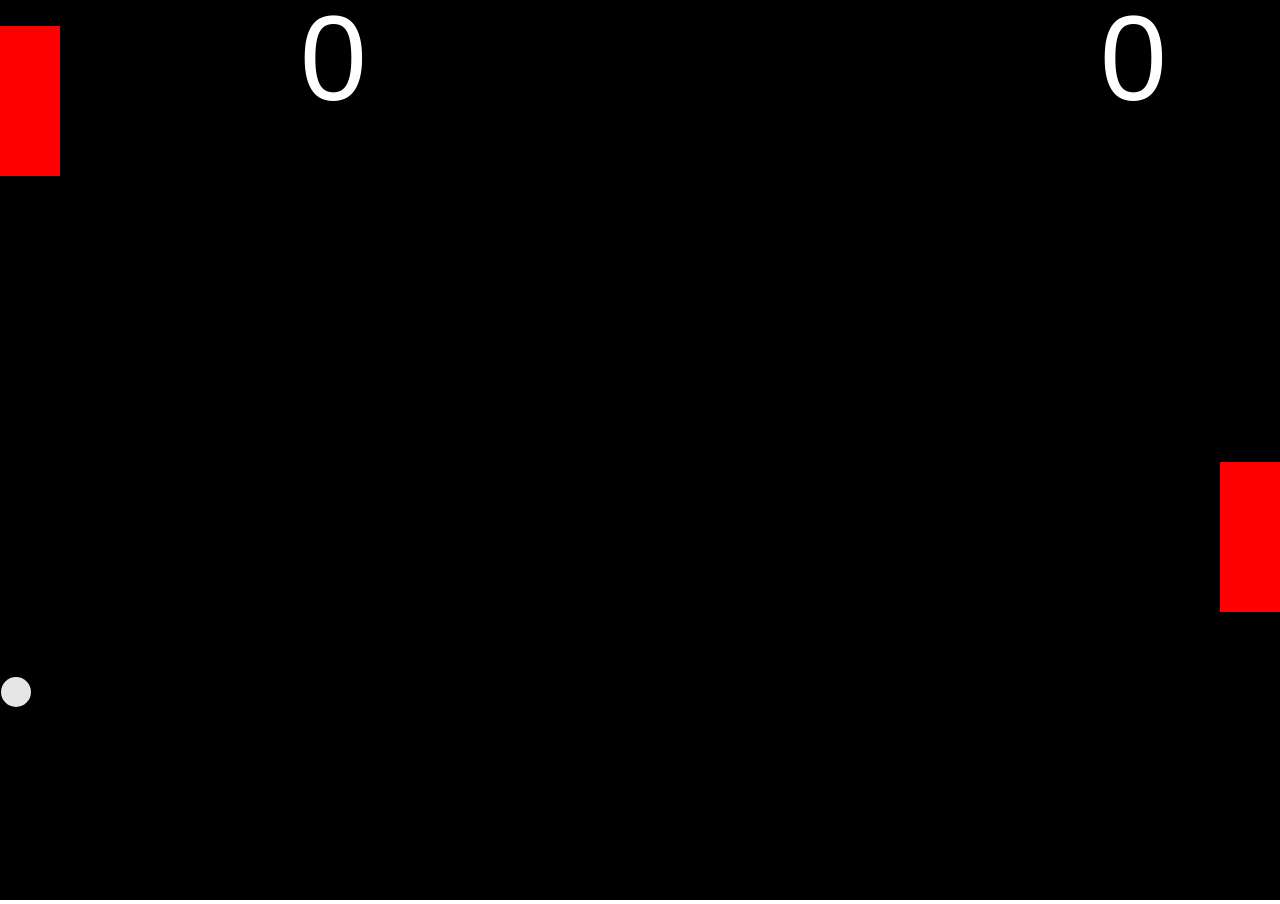
==== index.html @ f4cb9403 "[A] Incluyendo jQuery, Bootstrap, Bootbox Alert" ====
<!DOCTYPE html>
<html>
<link rel="stylesheet" href="css/bootstrap.min.css">
<head>
	<title>PING PONG</title>
	<style>
		html {
                        overflow: hidden;
                }
                body{
                        width: 100vw;
                        height: 100vh;
			padding:0;
			margin:0;
			overflow: hidden;
		}
	</style>
</head>
<body>
	<canvas id="canvas">
	Su navegador no tiene soporte para mostrar el contenido
   	</canvas>
   	<audio id="pelota">
   		<source src="bep.mp3" type="audio/mpeg">
   	</audio>
   	<script src="js/jquery.js"></script>
   	<script src="js/bootstrap.min.js"></script>
   	<script src="js/bootbox.min.js"></script>
    <script src="js/script.js"></script>
</body>
</html>
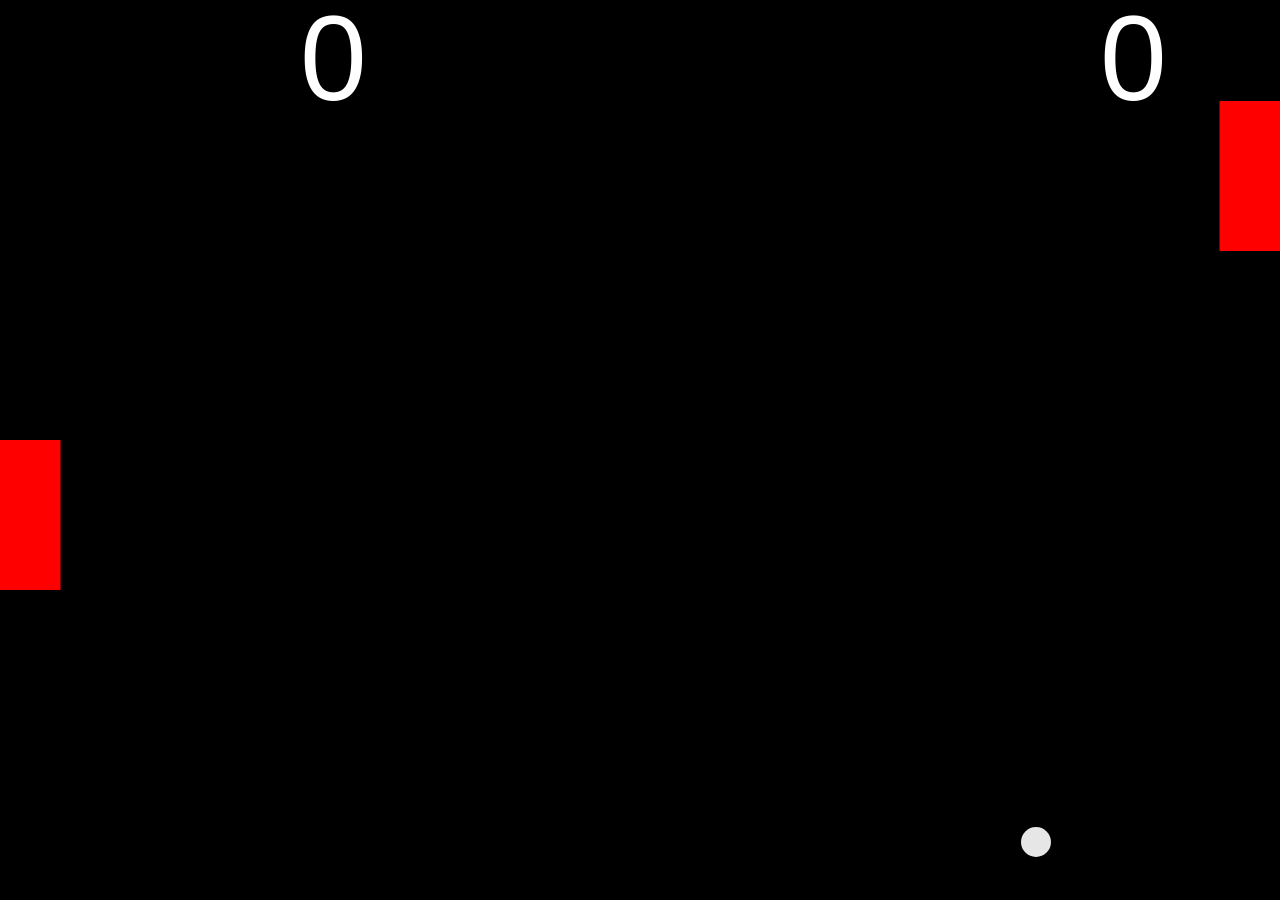
==== commit c312f1a4: "[M] Adding validation for reboting at the side of the rectangule" ====
--- a/index.html
+++ b/index.html
@@ -24,8 +24,6 @@
    		<source src="bep.mp3" type="audio/mpeg">
    	</audio>
    	<script src="js/jquery.js"></script>
-   	<script src="js/bootstrap.min.js"></script>
-   	<script src="js/bootbox.min.js"></script>
     <script src="js/script.js"></script>
 </body>
 </html>
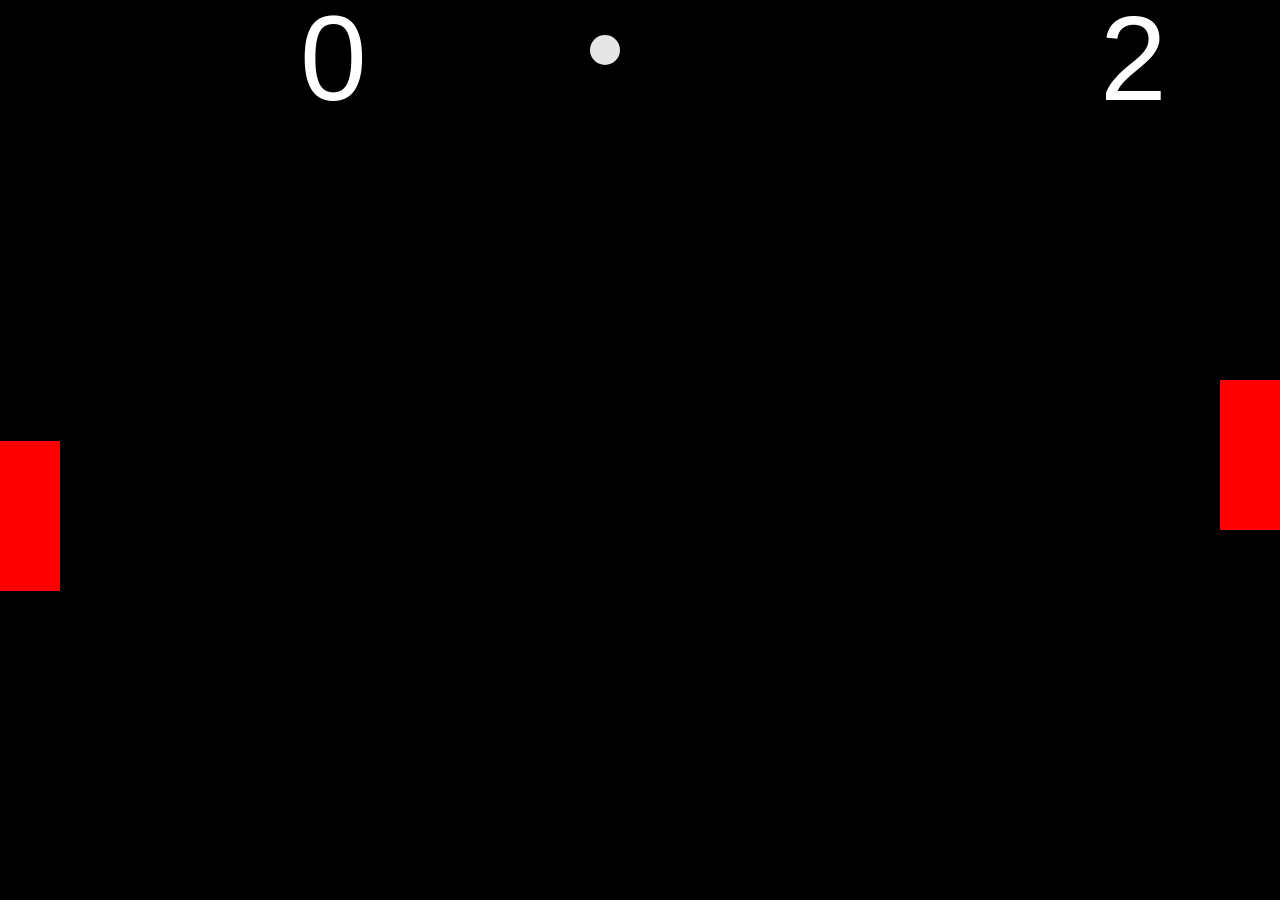
==== commit a751bc36: "[D] Removing old sound" ====
--- a/index.html
+++ b/index.html
@@ -21,7 +21,7 @@
 	Su navegador no tiene soporte para mostrar el contenido
    	</canvas>
    	<audio id="pelota">
-   		<source src="bep.mp3" type="audio/mpeg">
+   		<source src="pelota.mp3" type="audio/mpeg">
    	</audio>
    	<script src="js/jquery.js"></script>
     <script src="js/script.js"></script>
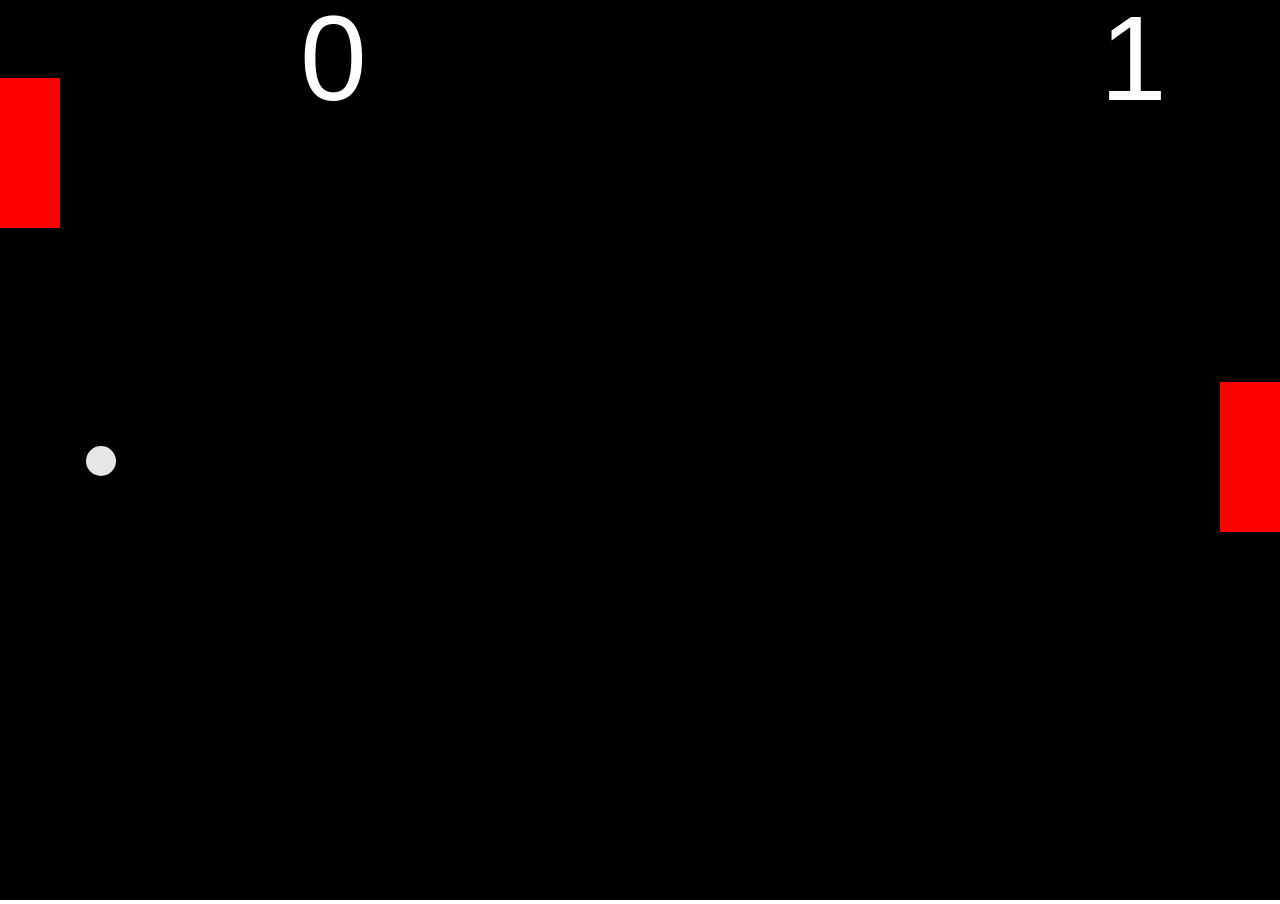
==== commit 4a7c27e2: "[M] Reorganizing variables, name conventions." ====
--- a/index.html
+++ b/index.html
@@ -20,8 +20,8 @@
 	<canvas id="canvas">
 	Su navegador no tiene soporte para mostrar el contenido
    	</canvas>
-   	<audio id="pelota">
-   		<source src="pelota.mp3" type="audio/mpeg">
+   	<audio id="hitBall">
+   		<source src="mp3/hitBall.mp3" type="audio/mpeg">
    	</audio>
    	<script src="js/jquery.js"></script>
     <script src="js/script.js"></script>
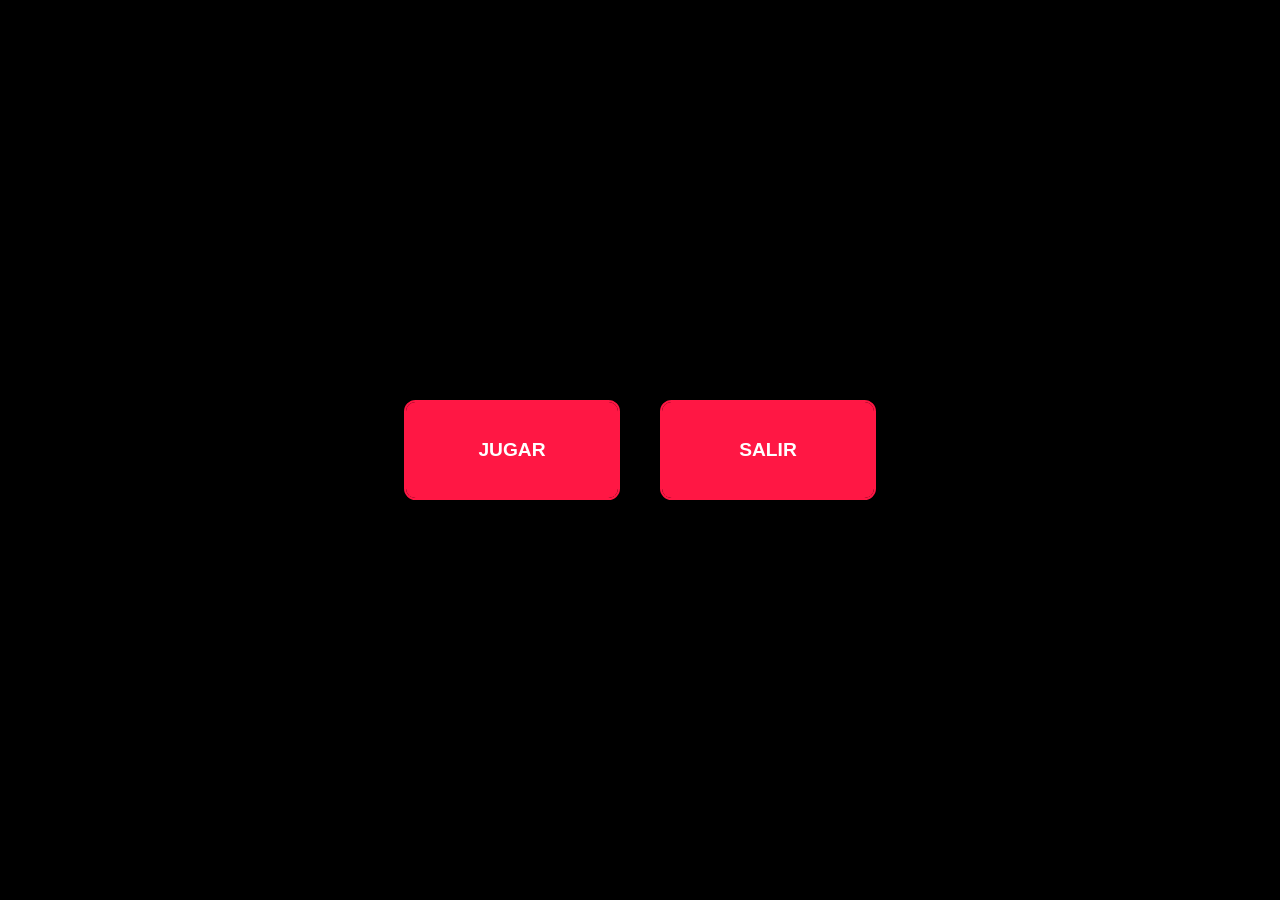
==== commit 6bdd43db: "[A] Index added and styling" ====
--- a/index.html
+++ b/index.html
@@ -1,29 +1,74 @@
 <!DOCTYPE html>
 <html>
-<link rel="stylesheet" href="css/bootstrap.min.css">
 <head>
 	<title>PING PONG</title>
 	<style>
-		html {
-                        overflow: hidden;
-                }
-                body{
-                        width: 100vw;
-                        height: 100vh;
-			padding:0;
-			margin:0;
-			overflow: hidden;
+		body {
+			background-color: #000000;
+			margin: 0;
+			height: 100vh; 
+		}
+		.container {
+			width: 100%;
+			height: 100vh;
+			display: flex;
+			justify-content: center;
+			align-items: center;
+		}
+		.button-container {
+			width: 40%;
+			display: flex;
+			justify-content: space-between;
+		}
+		.button-container a {
+			width: 45%;
+			height: 100px;
+			display: flex;  /* flex para centrar texto */
+			align-items: center; /* centra vertical */
+			justify-content: center;
+			box-sizing: border-box;
+			-webkit-appearance: none;
+				-moz-appearance: none;
+					appearance: none;
+			background-color: transparent;
+			border: 2px solid #FF1744;
+			border-radius: 0.6em;
+			color: #FFFFFF;
+			cursor: pointer;
+			-webkit-align-self: center;
+				-ms-flex-item-align: center;
+					align-self: center;
+			font-size: 1.2rem;
+			font-weight: 400;
+			line-height: 1;
+			margin: 20px;
+			padding: 1.2em;
+			text-decoration: none;
+			text-align: center;
+			text-transform: uppercase;
+			font-family: 'Montserrat', sans-serif;
+			font-weight: 700;
+		}
+		.button-container a.btn {
+			border-color: #FF1744;
+			color: #FFFFFF;
+			box-shadow: 0 0 100px 100px #FF1744 inset, 0 0 0 0 #FF1744;
+			-webkit-transition: all 150ms ease-in-out;
+			transition: all 150ms ease-in-out;
+		}
+		.button-container a:hover {
+  			box-shadow: 0 0 10px 0 #FF1744 inset, 0 0 10px 4px #FF1744;
 		}
 	</style>
 </head>
 <body>
-	<canvas id="canvas">
-	Su navegador no tiene soporte para mostrar el contenido
-   	</canvas>
-   	<audio id="hitBall">
-   		<source src="mp3/hitBall.mp3" type="audio/mpeg">
-   	</audio>
+	<div class="container">
+		<div class="button-container">
+			<a href="#" class="btn btn-play">Jugar</a>
+			<a href="#" class="btn btn-exit">Salir</a>
+		</div>
+	</div>
+   	
    	<script src="js/jquery.js"></script>
-    <script src="js/script.js"></script>
 </body>
 </html>
